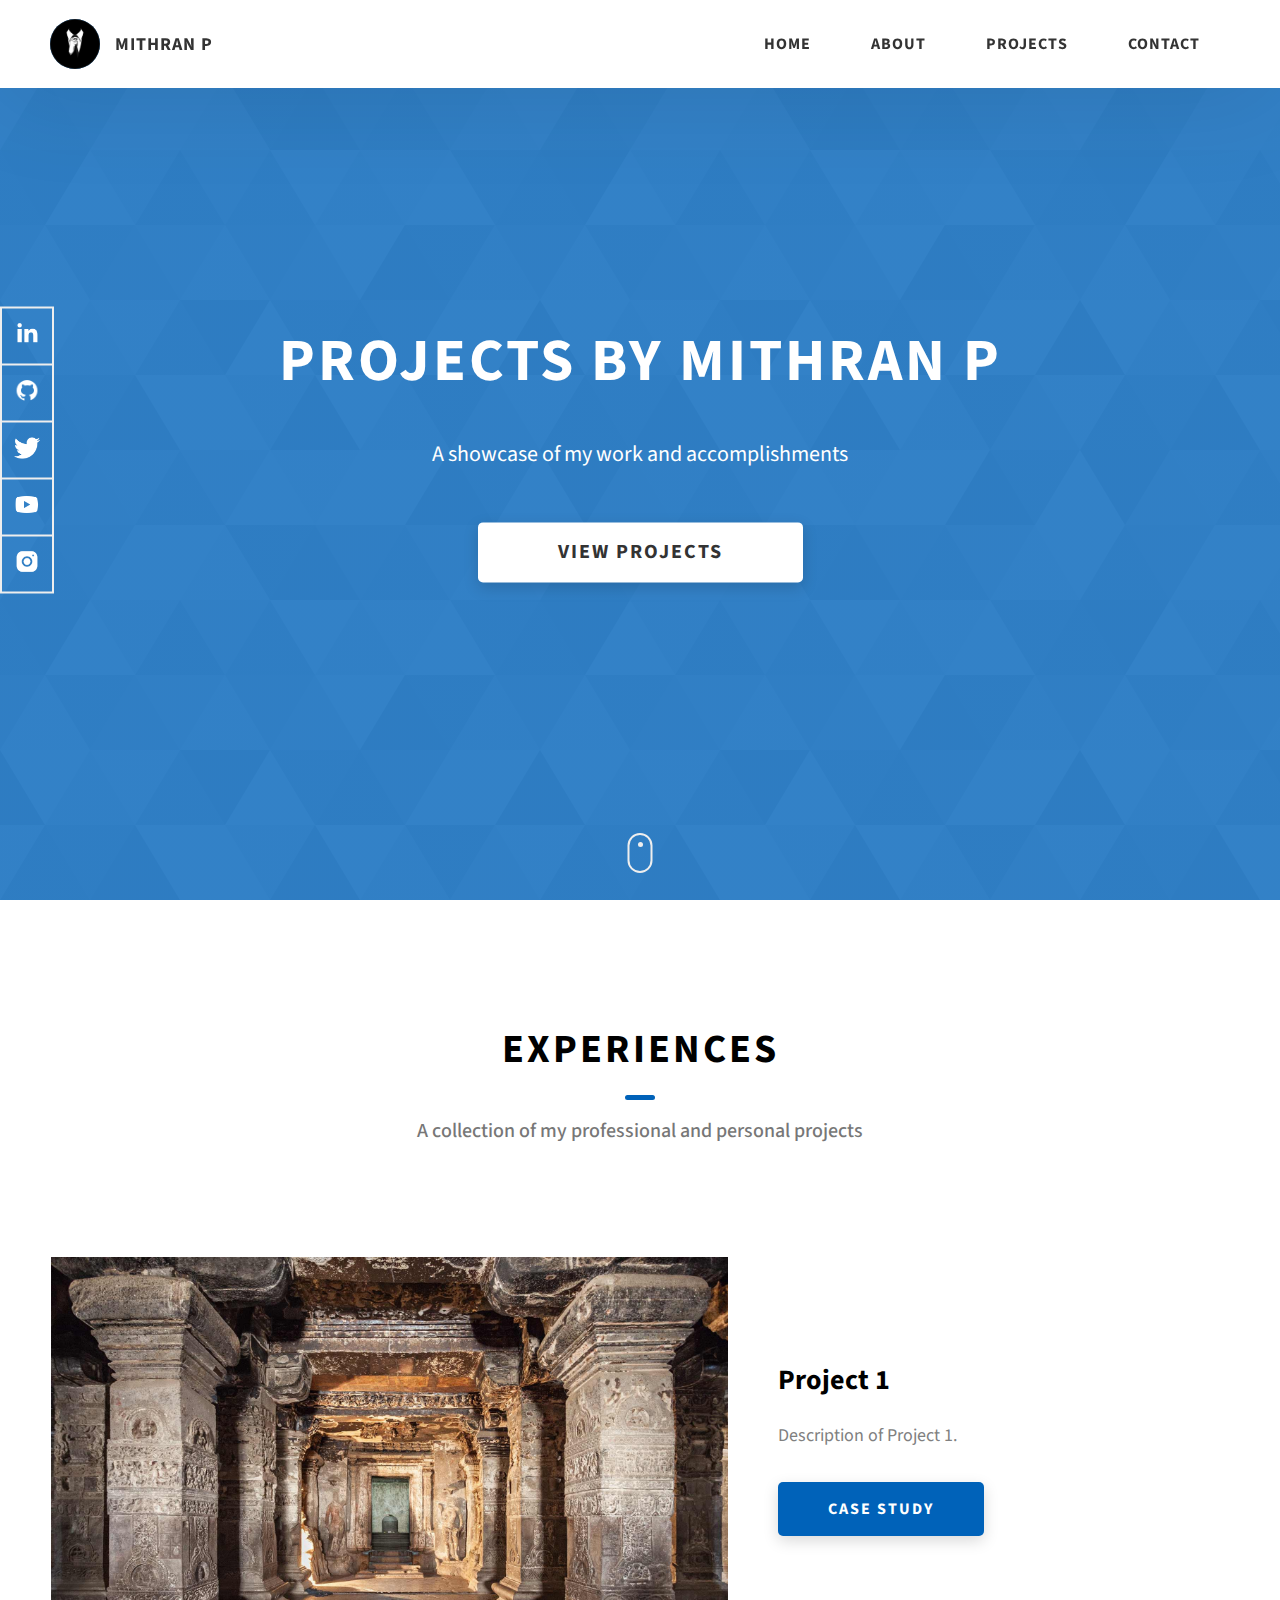
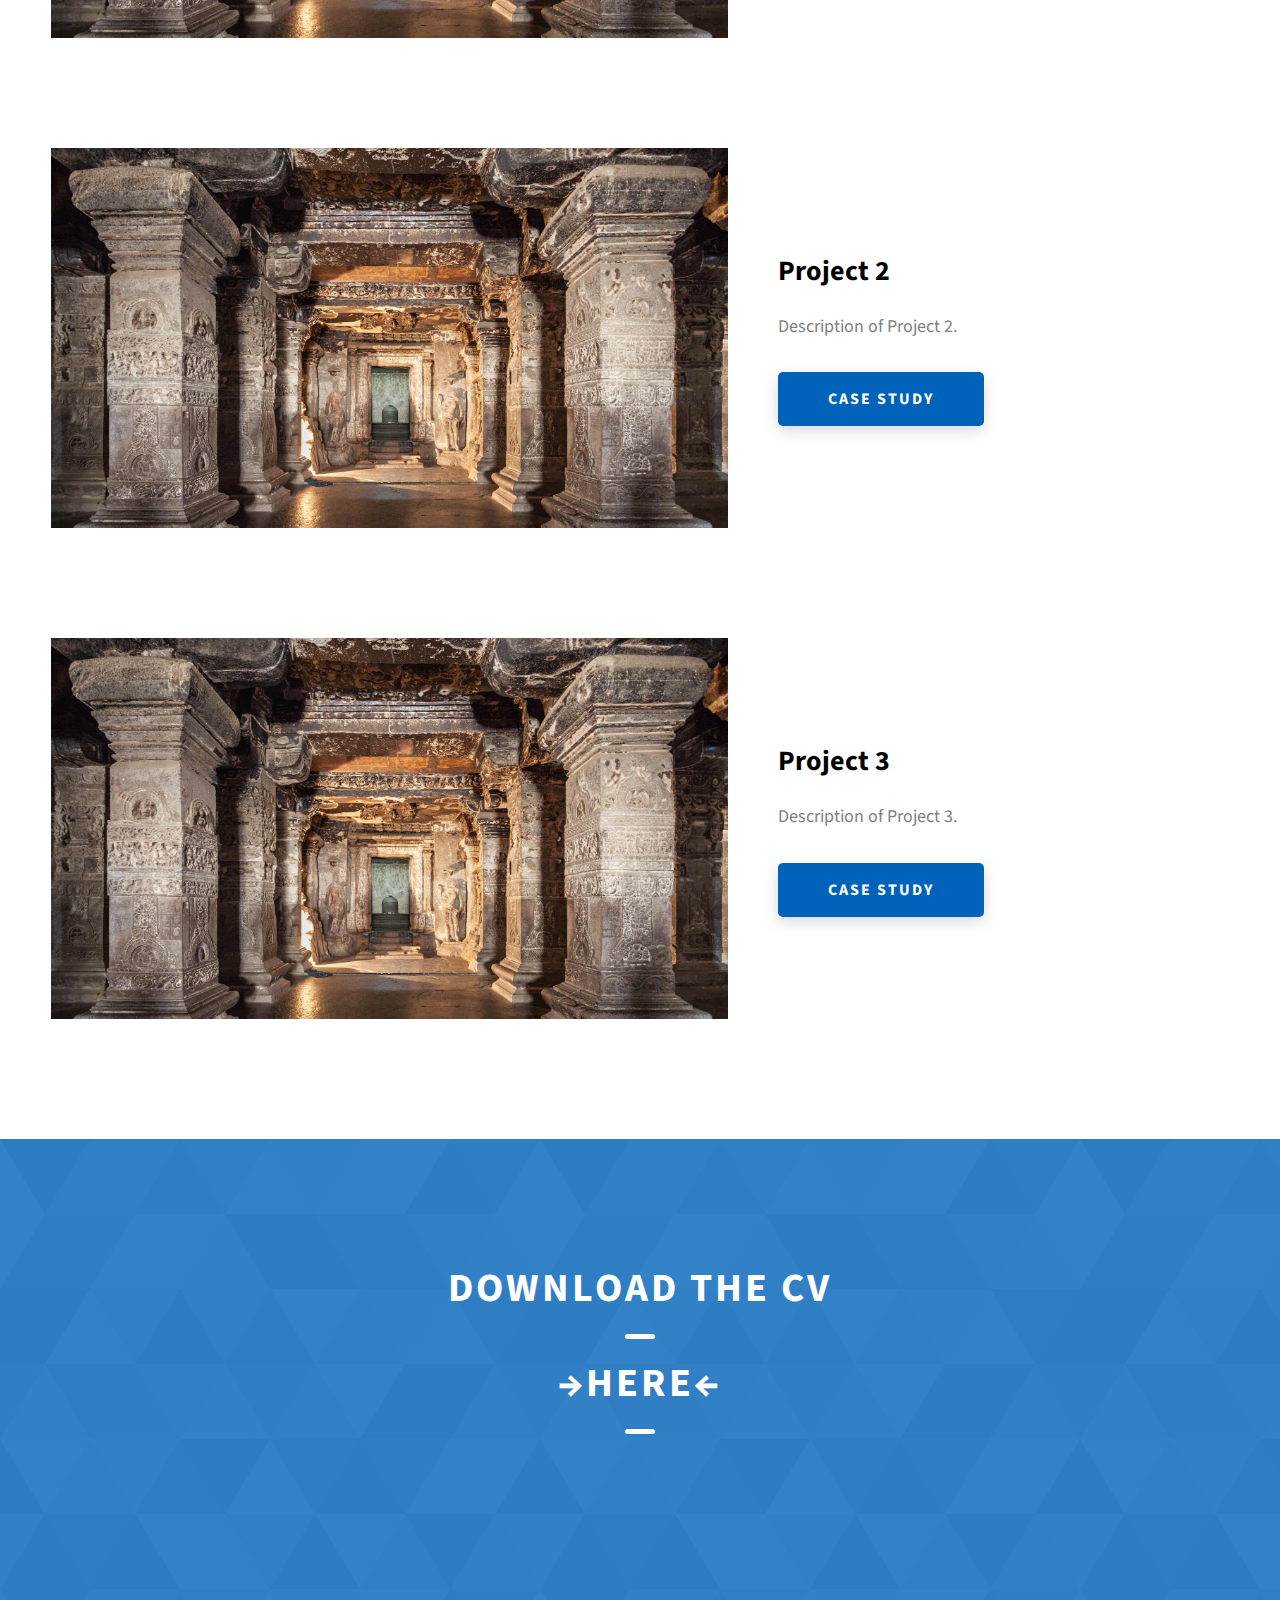
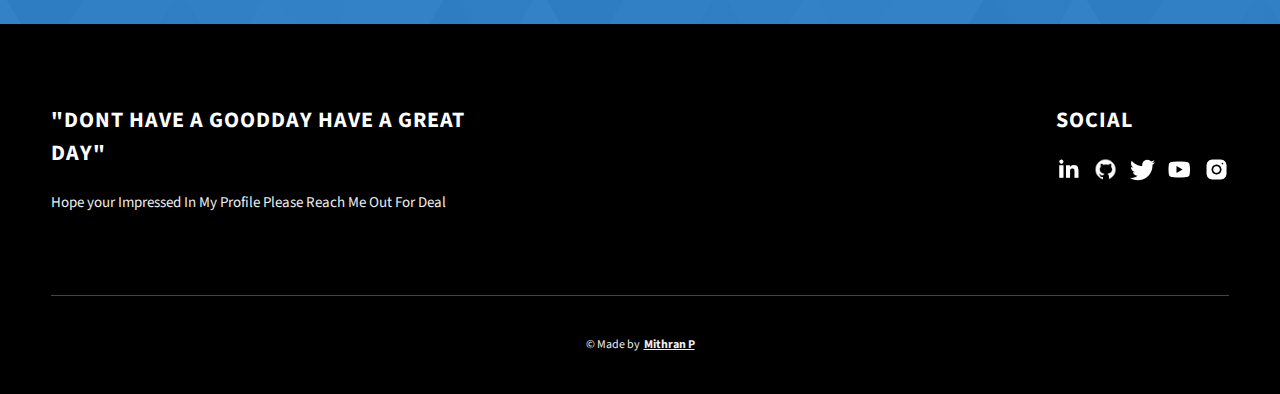
==== projects.html @ d4804017 "projects added and index fixed" ====
<!DOCTYPE html>
<html lang="en">
  <head>
    <meta charset="UTF-8" />
    <meta name="viewport" content="width=device-width, initial-scale=1.0" />
    <meta http-equiv="X-UA-Compatible" content="ie=edge" />
    <title>Mithran P - Projects</title>
    <meta name="description" content="Projects by Mithran" />

    <link rel="stylesheet" href="css/style.css" />

    <link rel="preconnect" href="https://fonts.googleapis.com" />
    <link rel="preconnect" href="https://fonts.gstatic.com" crossorigin />
    <link
      href="https://fonts.googleapis.com/css2?family=Source+Sans+Pro:wght@400;600;700;900&display=swap"
      rel="stylesheet"
    />
  </head>
  <body>
    <header class="header">
      <div class="header__content">
        <div class="header__logo-container">
          <div class="header__logo-img-cont">
            <img
              src="./assets/png/Mithran.png"
              alt="Mithran P"
              class="header__logo-img"
            />
          </div>
          <span class="header__logo-sub">Mithran P</span>
        </div>
        <div class="header__main">
          <ul class="header__links">
            <li class="header__link-wrapper">
              <a href="./index.html" class="header__link"> Home </a>
            </li>
            <li class="header__link-wrapper">
              <a href="./index.html#about" class="header__link">About </a>
            </li>
            <li class="header__link-wrapper">
              <a href="./projects.html" class="header__link"> Projects </a>
            </li>
            <li class="header__link-wrapper">
              <a href="./index.html#contact" class="header__link"> Contact </a>
            </li>
          </ul>
          <div class="header__main-ham-menu-cont">
            <img
              src="./assets/svg/ham-menu.svg"
              alt="hamburger menu"
              class="header__main-ham-menu"
            />
            <img
              src="./assets/svg/ham-menu-close.svg"
              alt="hamburger menu close"
              class="header__main-ham-menu-close d-none"
            />
          </div>
        </div>
      </div>
      <div class="header__sm-menu">
        <div class="header__sm-menu-content">
          <ul class="header__sm-menu-links">
            <li class="header__sm-menu-link">
              <a href="./index.html"> Home </a>
            </li>

            <li class="header__sm-menu-link">
              <a href="./index.html#about"> About </a>
            </li>

            <li class="header__sm-menu-link">
              <a href="./projects.html"> Projects </a>
            </li>

            <li class="header__sm-menu-link">
              <a href="./index.html#contact"> Contact </a>
            </li>
          </ul>
        </div>
      </div>
    </header>
    <section class="home-hero">
      <div class="home-hero__content">
        <h1 class="heading-primary">Projects by Mithran P</h1>
        <div class="home-hero__info">
          <p class="text-primary">
            A showcase of my work and accomplishments
          </p>
        </div>
        <div class="home-hero__cta">
          <a href="./index.html#projects" class="btn btn--bg">View Projects</a>
        </div>
      </div>
      <div class="home-hero__socials">
        <div class="home-hero__social">
          <a href="#" class="home-hero__social-icon-link">
            <img
              src="./assets/png/linkedin-ico.png"
              alt="icon"
              class="home-hero__social-icon"
            />
          </a>
        </div>
        <div class="home-hero__social">
          <a href="#" class="home-hero__social-icon-link">
            <img
              src="./assets/png/github-ico.png"
              alt="icon"
              class="home-hero__social-icon"
            />
          </a>
        </div>
        <div class="home-hero__social">
          <a href="#" class="home-hero__social-icon-link">
            <img
              src="./assets/png/twitter-ico.png"
              alt="icon"
              class="home-hero__social-icon"
            />
          </a>
        </div>
        <div class="home-hero__social">
          <a href="#" class="home-hero__social-icon-link">
            <img
              src="./assets/png/yt-ico.png"
              alt="icon"
              class="home-hero__social-icon"
            />
          </a>
        </div>
        <div class="home-hero__social">
          <a
            href="#"
            class="home-hero__social-icon-link home-hero__social-icon-link--bd-none"
          >
            <img
              src="./assets/png/insta-ico.png"
              alt="icon"
              class="home-hero__social-icon"
            />
          </a>
        </div>
      </div>
      <div class="home-hero__mouse-scroll-cont">
        <div class="mouse"></div>
      </div>
    </section>
    <section id="projects" class="projects sec-pad">
      <div class="main-container">
        <h2 class="heading heading-sec heading-sec__mb-bg">
          <span class="heading-sec__main">Experiences</span>
          <span class="heading-sec__sub">
            A collection of my professional and personal projects
          </span>
        </h2>

        <div class="projects__content">
          <div class="projects__row">
            <div class="projects__row-img-cont">
              <img
                src="./assets/jpeg/project-mockup-example.jpeg"
                alt="Project 1"
                class="projects__row-img"
                loading="lazy"
              />
            </div>
            <div class="projects__row-content">
              <h3 class="projects__row-content-title">Project 1</h3>
              <p class="projects__row-content-desc">
                Description of Project 1.
              </p>
              <a
                href="./project-1.html"
                class="btn btn--med btn--theme dynamicBgClr"
                target="_blank"
                >Case Study</a
              >
            </div>
          </div>
          <div class="projects__row">
            <div class="projects__row-img-cont">
              <img
                src="./assets/jpeg/project-mockup-example.jpeg"
                alt="Project 2"
                class="projects__row-img"
                loading="lazy"
              />
            </div>
            <div class="projects__row-content">
              <h3 class="projects__row-content-title">Project 2</h3>
              <p class="projects__row-content-desc">
                Description of Project 2.
              </p>
              <a
                href="./project-2.html"
                class="btn btn--med btn--theme dynamicBgClr"
                target="_blank"
                >Case Study</a
              >
            </div>
          </div>
          <div class="projects__row">
            <div class="projects__row-img-cont">
              <img
                src="./assets/jpeg/project-mockup-example.jpeg"
                alt="Project 3"
                class="projects__row-img"
                loading="lazy"
              />
            </div>
            <div class="projects__row-content">
              <h3 class="projects__row-content-title">Project 3</h3>
              <p class="projects__row-content-desc">
                Description of Project 3.
              </p>
              <a
                href="./project-3.html"
                class="btn btn--med btn--theme dynamicBgClr"
                target="_blank"
                >Case Study</a
              >
            </div>
          </div>
        </div>
      </div>
    </section>
    <section id="contact" class="contact sec-pad dynamicBg">
      <div class="main-container">
        <h2 class="heading heading-sec heading-sec__mb-med">
          <span class="heading-sec__main heading-sec__main--lt">Download The CV</span>
          <span class="heading-sec__main heading-sec__main--lt"><a href="./index.html" class="main-container">→Here←</a></span>
        </span>
        </h2>
            
          </form>
        </div>
      </div>
    </section>
    <footer class="main-footer">
      <div class="main-container">
        <div class="main-footer__upper">
          <div class="main-footer__row main-footer__row-1">
            <h2 class="heading heading-sm main-footer__heading-sm">
              <span>Social</span>
            </h2>
            <div class="main-footer__social-cont">
              <a target="_blank" rel="noreferrer" href="#">
                <img
                  class="main-footer__icon"
                  src="./assets/png/linkedin-ico.png"
                  alt="icon"
                />
              </a>
              <a target="_blank" rel="noreferrer" href="#">
                <img
                  class="main-footer__icon"
                  src="./assets/png/github-ico.png"
                  alt="icon"
                />
              </a>
              <a target="_blank" rel="noreferrer" href="#">
                <img
                  class="main-footer__icon"
                  src="./assets/png/twitter-ico.png"
                  alt="icon"
                />
              </a>
              <a target="_blank" rel="noreferrer" href="#">
                <img
                  class="main-footer__icon"
                  src="./assets/png/yt-ico.png"
                  alt="icon"
                />
              </a>
              <a target="_blank" rel="noreferrer" href="#">
                <img
                  class="main-footer__icon main-footer__icon--mr-none"
                  src="./assets/png/insta-ico.png"
                  alt="icon"
                />
              </a>
            </div>
          </div>
          <div class="main-footer__row main-footer__row-2">
            <h4 class="heading heading-sm text-lt">"Dont Have A GoodDay Have A Great Day"</h4>
            <p class="main-footer__short-desc">
              Hope your Impressed In My Profile
              Please Reach Me Out For Deal
            </p>
          </div>
        </div>


        <div class="main-footer__lower">
          &copy; Made by
          <a rel="noreferrer" target="_blank" href="mail.com"
            >Mithran P</a
          >
        </div>
      </div>
    </footer>

    <script src="./index.js"></script>
  </body>
</html>
---- css/style.css ----
/*
0 - 600px:      Phone
600 - 900px:    Tablet portrait
900 - 1200px:   Tablet landscape
[1200 - 1800] is where our normal styles apply
1800px + :      Big desktop
$breakpoint arguement choices:
- phone
- tab-port
- tab-land
- big-desktop

Inside media queries 1em is always 16px i.e 1em = 16px at every screen size only inside media queries
*/
*,
*::after,
*::before {
  margin: 0;
  padding: 0;
  box-sizing: inherit;
  font-family: inherit; }

html {
  font-size: 62.5%;
  scroll-behavior: smooth; }
  @media only screen and (max-width: 75em) {
    html {
      font-size: 59%; } }
  @media only screen and (max-width: 56.25em) {
    html {
      font-size: 56%; } }
  @media only screen and (min-width: 112.5em) {
    html {
      font-size: 65%; } }

body {
  box-sizing: border-box;
  position: relative;
  line-height: 1.5;
  font-family: sans-serif;
  overflow-x: hidden;
  overflow-y: scroll;
  font-family: 'Source Sans Pro', sans-serif; }

a {
  text-decoration: none;
  color: inherit; }

li {
  list-style: none; }

input:focus,
button:focus,
a:focus,
textarea:focus {
  outline: none; }

button {
  border: none;
  cursor: pointer; }

textarea {
  resize: none; }

.heading-primary {
  font-size: 6rem;
  text-transform: uppercase;
  letter-spacing: 3px;
  text-align: center; }
  @media only screen and (max-width: 37.5em) {
    .heading-primary {
      font-size: 4.5rem; } }

.heading-sec__mb-bg {
  margin-bottom: 11rem; }
  @media only screen and (max-width: 56.25em) {
    .heading-sec__mb-bg {
      margin-bottom: 8rem; } }

.heading-sec__mb-med {
  margin-bottom: 9rem; }
  @media only screen and (max-width: 56.25em) {
    .heading-sec__mb-med {
      margin-bottom: 8rem; } }

.heading-sec__main {
  display: block;
  font-size: 4rem;
  text-transform: uppercase;
  letter-spacing: 1px;
  letter-spacing: 3px;
  text-align: center;
  margin-bottom: 3.5rem;
  position: relative; }
  .heading-sec__main--lt {
    color: #fff; }
    .heading-sec__main--lt::after {
      content: '';
      background: #fff !important; }
  .heading-sec__main::after {
    content: '';
    position: absolute;
    top: calc(100% + 1.5rem);
    height: 5px;
    width: 3rem;
    background: #0062b9;
    left: 50%;
    transform: translateX(-50%);
    border-radius: 5px; }
    @media only screen and (max-width: 37.5em) {
      .heading-sec__main::after {
        top: calc(100% + 1.2rem); } }

.heading-sec__sub {
  display: block;
  text-align: center;
  color: #777;
  font-size: 2rem;
  font-weight: 500;
  max-width: 80rem;
  margin: auto;
  line-height: 1.6; }
  @media only screen and (max-width: 37.5em) {
    .heading-sec__sub {
      font-size: 1.8rem; } }
  .heading-sec__sub--lt {
    color: #eee; }

.heading-sm {
  font-size: 2.2rem;
  text-transform: uppercase;
  letter-spacing: 1px; }

.main-container {
  max-width: 120rem;
  margin: auto;
  width: 92%; }

.btn {
  background: #fff;
  color: #333;
  text-transform: uppercase;
  letter-spacing: 2px;
  display: inline-block;
  font-weight: 700;
  border-radius: 5px;
  box-shadow: 0 5px 15px 0 rgba(0, 0, 0, 0.15);
  transition: transform .3s; }
  .btn:hover {
    transform: translateY(-3px); }
  .btn--bg {
    padding: 1.5rem 8rem;
    font-size: 2rem; }
  .btn--med {
    padding: 1.5rem 5rem;
    font-size: 1.6rem; }
  .btn--theme {
    background: #0062b9;
    color: #fff; }
  .btn--theme-inv {
    color: #0062b9;
    background: #fff;
    border: 2px solid #0062b9;
    box-shadow: none;
    padding: calc(1.5rem - 2px) calc(5rem - 2px); }

.sec-pad {
  padding: 12rem 0; }
  @media only screen and (max-width: 56.25em) {
    .sec-pad {
      padding: 8rem 0; } }

.text-primary {
  color: #fff;
  font-size: 2.2rem;
  text-align: center;
  width: 100%;
  line-height: 1.6; }
  @media only screen and (max-width: 37.5em) {
    .text-primary {
      font-size: 2rem; } }

.d-none {
  display: none; }

.home-hero {
  color: #fff;
  background: linear-gradient(to right, rgba(0, 98, 185, 0.8), rgba(0, 98, 185, 0.8)), url(../../assets/svg/common-bg.svg);
  background-position: center;
  height: 100vh;
  min-height: 80rem;
  max-height: 120rem;
  position: relative; }
  @media only screen and (max-width: 37.5em) {
    .home-hero {
      height: unset;
      min-height: unset; } }
  .home-hero__socials {
    position: absolute;
    top: 50%;
    border: 2px solid #eee;
    border-left: 2px solid #eee;
    transform: translateY(-50%); }
    @media only screen and (max-width: 56.25em) {
      .home-hero__socials {
        display: none; } }
  .home-hero__mouse-scroll-cont {
    position: absolute;
    bottom: 3%;
    left: 50%;
    transform: translateX(-50%); }
    @media only screen and (max-width: 37.5em) {
      .home-hero__mouse-scroll-cont {
        display: none; } }
  .home-hero__social {
    width: 5rem; }
  .home-hero__social-icon-link {
    width: 100%;
    display: block;
    padding: 1.2rem;
    border-bottom: 2px solid #eee;
    transition: background .3s; }
    .home-hero__social-icon-link:hover {
      background: rgba(255, 255, 255, 0.1); }
    .home-hero__social-icon-link--bd-none {
      border-bottom: 0; }
  .home-hero__social-icon {
    width: 100%; }
  .home-hero__content {
    position: absolute;
    top: 50%;
    left: 50%;
    transform: translate(-50%, -50%);
    max-width: 90rem;
    width: 92%; }
    @media only screen and (max-width: 37.5em) {
      .home-hero__content {
        padding: 19rem 0 13rem 0;
        margin: auto;
        position: static;
        transform: translate(0, 0); } }
  .home-hero__info {
    margin: 3rem auto 0 auto;
    max-width: 80rem; }
  .home-hero__cta {
    margin-top: 5rem;
    text-align: center; }

.about {
  background: #fafafa; }
  .about__content {
    display: grid;
    grid-template-columns: 1fr 1fr;
    grid-gap: 10rem; }
    @media only screen and (max-width: 56.25em) {
      .about__content {
        grid-template-columns: 1fr;
        grid-gap: 8rem; } }
    .about__content-title {
      font-weight: 700;
      font-size: 2.8rem;
      margin-bottom: 3rem; }
      @media only screen and (max-width: 37.5em) {
        .about__content-title {
          font-size: 2.4rem; } }
    .about__content-details-para {
      font-size: 1.8rem;
      color: grey;
      max-width: 60rem;
      line-height: 1.7;
      margin-bottom: 1rem; }
      .about__content-details-para--hl {
        font-weight: 700;
        margin: 0 3px; }
      .about__content-details-para:last-child {
        margin-bottom: 4rem; }

.projects__row {
  display: grid;
  grid-template-columns: 1.5fr 1fr;
  grid-gap: 5rem;
  margin-bottom: 11rem; }
  @media only screen and (max-width: 56.25em) {
    .projects__row {
      grid-template-columns: 1fr;
      grid-gap: 2rem;
      margin-bottom: 8rem; } }
  @media only screen and (max-width: 56.25em) {
    .projects__row {
      text-align: center; } }
  .projects__row:last-child {
    margin-bottom: 0; }
  .projects__row-img-cont {
    overflow: hidden; }
  .projects__row-img {
    width: 100%;
    display: block;
    object-fit: cover; }
  .projects__row-content {
    padding: 2rem 0;
    display: flex;
    justify-content: center;
    flex-direction: column;
    align-items: flex-start; }
    @media only screen and (max-width: 56.25em) {
      .projects__row-content {
        align-items: center; } }
    .projects__row-content-title {
      font-weight: 700;
      font-size: 2.8rem;
      margin-bottom: 2rem; }
      @media only screen and (max-width: 37.5em) {
        .projects__row-content-title {
          font-size: 2.4rem; } }
    .projects__row-content-desc {
      font-size: 1.8rem;
      color: grey;
      max-width: 60rem;
      line-height: 1.7;
      margin-bottom: 3rem; }
      @media only screen and (max-width: 37.5em) {
        .projects__row-content-desc {
          font-size: 1.7rem; } }

.contact {
  background: linear-gradient(to right, rgba(0, 98, 185, 0.8), rgba(0, 98, 185, 0.8)), url(../../assets/svg/common-bg.svg);
  background-size: cover;
  background-position: center; }
  .contact__form-container {
    box-shadow: 0 0 10px rgba(0, 0, 0, 0.1);
    background: white;
    padding: 4rem;
    margin-top: 6rem;
    max-width: 80rem;
    text-align: right;
    width: 95%;
    border-radius: 5px;
    margin: 5rem auto 0 auto; }
    @media only screen and (max-width: 37.5em) {
      .contact__form-container {
        padding: 3rem; } }
  .contact__form-field {
    margin-bottom: 4rem; }
    @media only screen and (max-width: 37.5em) {
      .contact__form-field {
        margin-bottom: 3rem; } }
  .contact__form-label {
    color: #666;
    font-size: 1.4rem;
    letter-spacing: 1px;
    font-weight: 700;
    margin-bottom: 1rem;
    display: block;
    text-align: left; }
  .contact__form-input {
    color: #333;
    padding: 2rem;
    width: 100%;
    border: 1px solid #ebebeb;
    font-size: 1.6rem;
    letter-spacing: 0px;
    background: #f0f0f0;
    border-radius: 5px;
    font-weight: 600;
    /* Code for Modern Browsers */
    /* Code for WebKit, Blink, Edge */
    /* Code for Internet Explorer 10-11 */
    /* Code for Microsoft Edge */
    /* Code for Mozilla Firefox 4 to 18 */
    /* Code for Mozilla Firefox 19+ */ }
    .contact__form-input::placeholder {
      color: #999;
      font-weight: 600;
      font-size: 1.6rem; }
    .contact__form-input::-webkit-input-placeholder {
      color: #999;
      font-weight: 600;
      font-size: 1.6rem; }
    .contact__form-input:-ms-input-placeholder {
      color: #999;
      font-weight: 600;
      font-size: 1.6rem; }
    .contact__form-input::-ms-input-placeholder {
      color: #999;
      font-weight: 600;
      font-size: 1.6rem; }
    .contact__form-input:-moz-placeholder {
      opacity: 1;
      color: #999;
      font-weight: 600;
      font-size: 1.6rem; }
    .contact__form-input::-moz-placeholder {
      opacity: 1;
      color: #999;
      font-weight: 600;
      font-size: 1.6rem; }
  .contact__btn {
    width: 30%;
    padding: 2rem 4rem;
    font-size: 1.6rem; }
    @media only screen and (max-width: 37.5em) {
      .contact__btn {
        width: 100%; } }

.project-cs-hero {
  color: #fff;
  background: linear-gradient(to right, rgba(0, 98, 185, 0.8), rgba(0, 98, 185, 0.8)), url(../../assets/svg/common-bg.svg);
  background-size: cover;
  background-position: center;
  position: relative; }
  @media only screen and (max-width: 37.5em) {
    .project-cs-hero {
      height: unset;
      min-height: unset; } }
  .project-cs-hero__content {
    padding: 25rem 0 17rem 0;
    max-width: 90rem;
    width: 92%;
    margin: auto; }
    @media only screen and (max-width: 37.5em) {
      .project-cs-hero__content {
        padding: 19rem 0 13rem 0;
        margin: auto;
        position: static;
        transform: translate(0, 0); } }
  .project-cs-hero__info {
    margin: 3rem auto 0 auto;
    max-width: 80rem; }
  .project-cs-hero__cta {
    margin-top: 5rem;
    text-align: center; }

.project-details__content {
  padding: 8rem 0;
  max-width: 90rem;
  margin: auto; }
  .project-details__content-title {
    font-weight: 700;
    font-size: 2.8rem;
    margin-bottom: 3rem; }
    @media only screen and (max-width: 37.5em) {
      .project-details__content-title {
        font-size: 2.4rem; } }

.project-details__showcase-img-cont {
  width: 100%;
  margin-bottom: 6rem; }

.project-details__showcase-img {
  width: 100%; }

.project-details__content-main {
  width: 100%;
  max-width: 70rem;
  margin: auto; }

.project-details__desc {
  margin: 0 0 7rem 0; }
  .project-details__desc-para {
    font-size: 1.8rem;
    line-height: 1.7;
    color: grey;
    margin-bottom: 2rem; }

.project-details__tools-used {
  margin: 0 0 7rem 0; }
  .project-details__tools-used-list {
    display: flex;
    flex-wrap: wrap; }
  .project-details__tools-used-item {
    padding: 1rem 2rem;
    margin-bottom: 1.5rem;
    margin-right: 1.5rem;
    font-size: 1.6rem;
    background: rgba(153, 153, 153, 0.2);
    border-radius: 5px;
    font-weight: 600;
    color: #777; }

.project-details__links {
  margin: 0 0; }
  .project-details__links-btn {
    margin-right: 2rem; }
    @media only screen and (max-width: 37.5em) {
      .project-details__links-btn {
        margin-right: 0;
        width: 70%;
        margin-bottom: 2rem;
        text-align: center; } }
    .project-details__links-btn:last-child {
      margin: 0; }
      @media only screen and (max-width: 37.5em) {
        .project-details__links-btn:last-child {
          margin: 0; } }

.header {
  position: fixed;
  width: 100%;
  z-index: 1000;
  background: #000;
  background: #fff;
  box-shadow: 0 10px 100px rgba(0, 0, 0, 0.1); }
  .header__content {
    display: flex;
    align-items: center;
    justify-content: space-between;
    padding: 1rem 5rem; }
    @media only screen and (max-width: 56.25em) {
      .header__content {
        padding: 0 2rem; } }
  .header__logo-container {
    display: flex;
    align-items: center;
    cursor: pointer;
    color: #333;
    transition: color .3s; }
    .header__logo-container:hover {
      color: #0062b9; }
  .header__logo-img-cont {
    width: 5rem;
    height: 5rem;
    border-radius: 50px;
    overflow: hidden;
    margin-right: 1.5rem;
    background: #0062b9; }
    @media only screen and (max-width: 56.25em) {
      .header__logo-img-cont {
        width: 4.5rem;
        height: 4.5rem;
        margin-right: 1.2rem; } }
  .header__logo-img {
    width: 100%;
    height: 100%;
    object-fit: cover;
    object-position: center;
    display: block; }
  .header__logo-sub {
    font-size: 1.8rem;
    text-transform: uppercase;
    font-weight: 700;
    letter-spacing: 1px; }
  .header__links {
    display: flex; }
    @media only screen and (max-width: 37.5em) {
      .header__links {
        display: none; } }
  .header__link {
    padding: 2.2rem 3rem;
    display: inline-block;
    font-size: 1.6rem;
    color: #333;
    text-transform: uppercase;
    letter-spacing: 1px;
    font-weight: 700;
    transition: color .3s; }
    .header__link:hover {
      color: #0062b9; }
    @media only screen and (max-width: 56.25em) {
      .header__link {
        padding: 3rem 1.8rem;
        font-size: 1.5rem; } }
  .header__main-ham-menu-cont {
    display: none;
    width: 3rem;
    padding: 2.2rem 0; }
    @media only screen and (max-width: 37.5em) {
      .header__main-ham-menu-cont {
        display: block; } }
  .header__main-ham-menu {
    width: 100%; }
  .header__main-ham-menu-close {
    width: 100%; }
  .header__sm-menu {
    background: #fff;
    position: absolute;
    width: 100%;
    top: 100%;
    visibility: hidden;
    opacity: 0;
    transition: all .3s;
    box-shadow: 0px 5px 5px 0px rgba(0, 0, 0, 0.1);
    -webkit-box-shadow: 0px 5px 5px 0px rgba(0, 0, 0, 0.1);
    -moz-box-shadow: 0px 5px 5px 0px rgba(0, 0, 0, 0.1); }
    .header__sm-menu--active {
      visibility: hidden;
      opacity: 0; }
      @media only screen and (max-width: 37.5em) {
        .header__sm-menu--active {
          visibility: visible;
          opacity: 1; } }
  .header__sm-menu-link a {
    display: block;
    text-decoration: none;
    padding: 2.5rem 3rem;
    font-size: 1.6rem;
    color: #333;
    text-align: right;
    border-bottom: 1px solid #eee;
    font-weight: 700;
    text-transform: uppercase;
    letter-spacing: 2px;
    transition: color .3s; }
    .header__sm-menu-link a:hover {
      color: #0062b9; }
  .header__sm-menu-link:first-child a {
    border-top: 1px solid #eee; }
  .header__sm-menu-link-last {
    border-bottom: 0; }

.main-footer {
  background: #000;
  color: #fff; }
  .main-footer__upper {
    display: flex;
    justify-content: space-between;
    padding: 8rem 0; }
    @media only screen and (max-width: 56.25em) {
      .main-footer__upper {
        padding: 6rem 0; } }
    @media only screen and (max-width: 37.5em) {
      .main-footer__upper {
        display: block; } }
  .main-footer__row-1 {
    order: 2; }
    @media only screen and (max-width: 56.25em) {
      .main-footer__row-1 {
        margin-bottom: 5rem; } }
  .main-footer__row-2 {
    width: 40%;
    order: 1;
    max-width: 50rem; }
    @media only screen and (max-width: 56.25em) {
      .main-footer__row-2 {
        width: 100%; } }
  .main-footer__short-desc {
    margin-top: 2rem;
    color: #eee;
    font-size: 1.5rem;
    line-height: 1.7; }
  .main-footer__social-cont {
    margin-top: 2rem; }
  .main-footer__icon {
    margin-right: 1rem;
    width: 2.5rem; }
    .main-footer__icon--mr-none {
      margin-right: 0; }
  .main-footer__lower {
    padding: 4rem 0;
    border-top: 1px solid #444;
    color: #eee;
    font-size: 1.2rem;
    text-align: left;
    text-align: center; }
    .main-footer__lower a {
      text-decoration: underline;
      font-weight: bold;
      margin-left: 2px; }
    @media only screen and (max-width: 56.25em) {
      .main-footer__lower {
        padding: 3.5rem 0; } }

.skills {
  display: flex;
  flex-wrap: wrap; }
  .skills__skill {
    padding: 1rem 2rem;
    margin-bottom: 1.5rem;
    margin-right: 1.5rem;
    font-size: 1.6rem;
    background: rgba(153, 153, 153, 0.2);
    border-radius: 5px;
    font-weight: 600;
    color: #777; }

.mouse {
  width: 25px;
  height: 40px;
  border: 2px solid #eee;
  border-radius: 60px;
  position: relative;
  overflow: hidden; }
  .mouse::before {
    content: '';
    width: 5px;
    height: 5px;
    position: absolute;
    top: 7px;
    left: 50%;
    transform: translateX(-50%);
    background-color: #eee;
    border-radius: 50%;
    opacity: 1;
    animation: wheel 1.3s infinite;
    -webkit-animation: wheel 1.3s infinite; }

@keyframes wheel {
  to {
    opacity: 0;
    top: 27px; } }

@-webkit-keyframes wheel {
  to {
    opacity: 0;
    top: 27px; } }
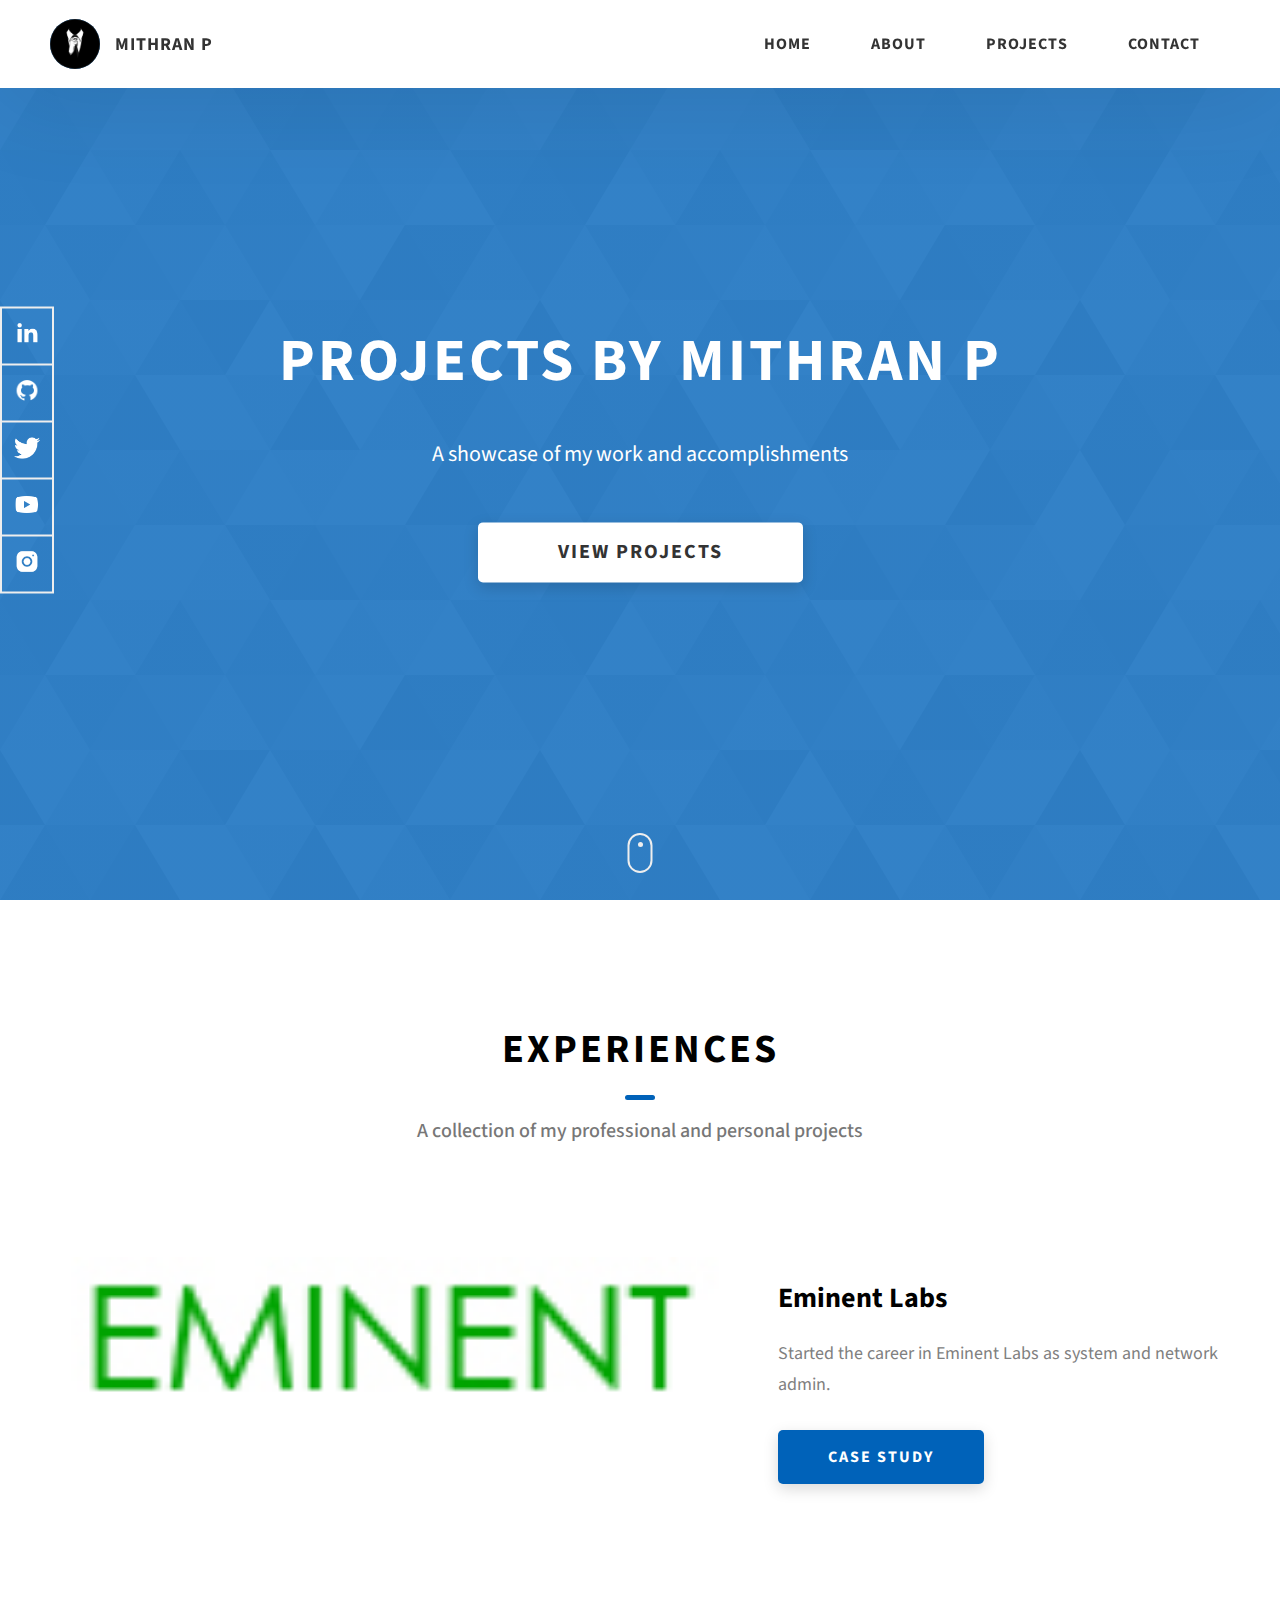
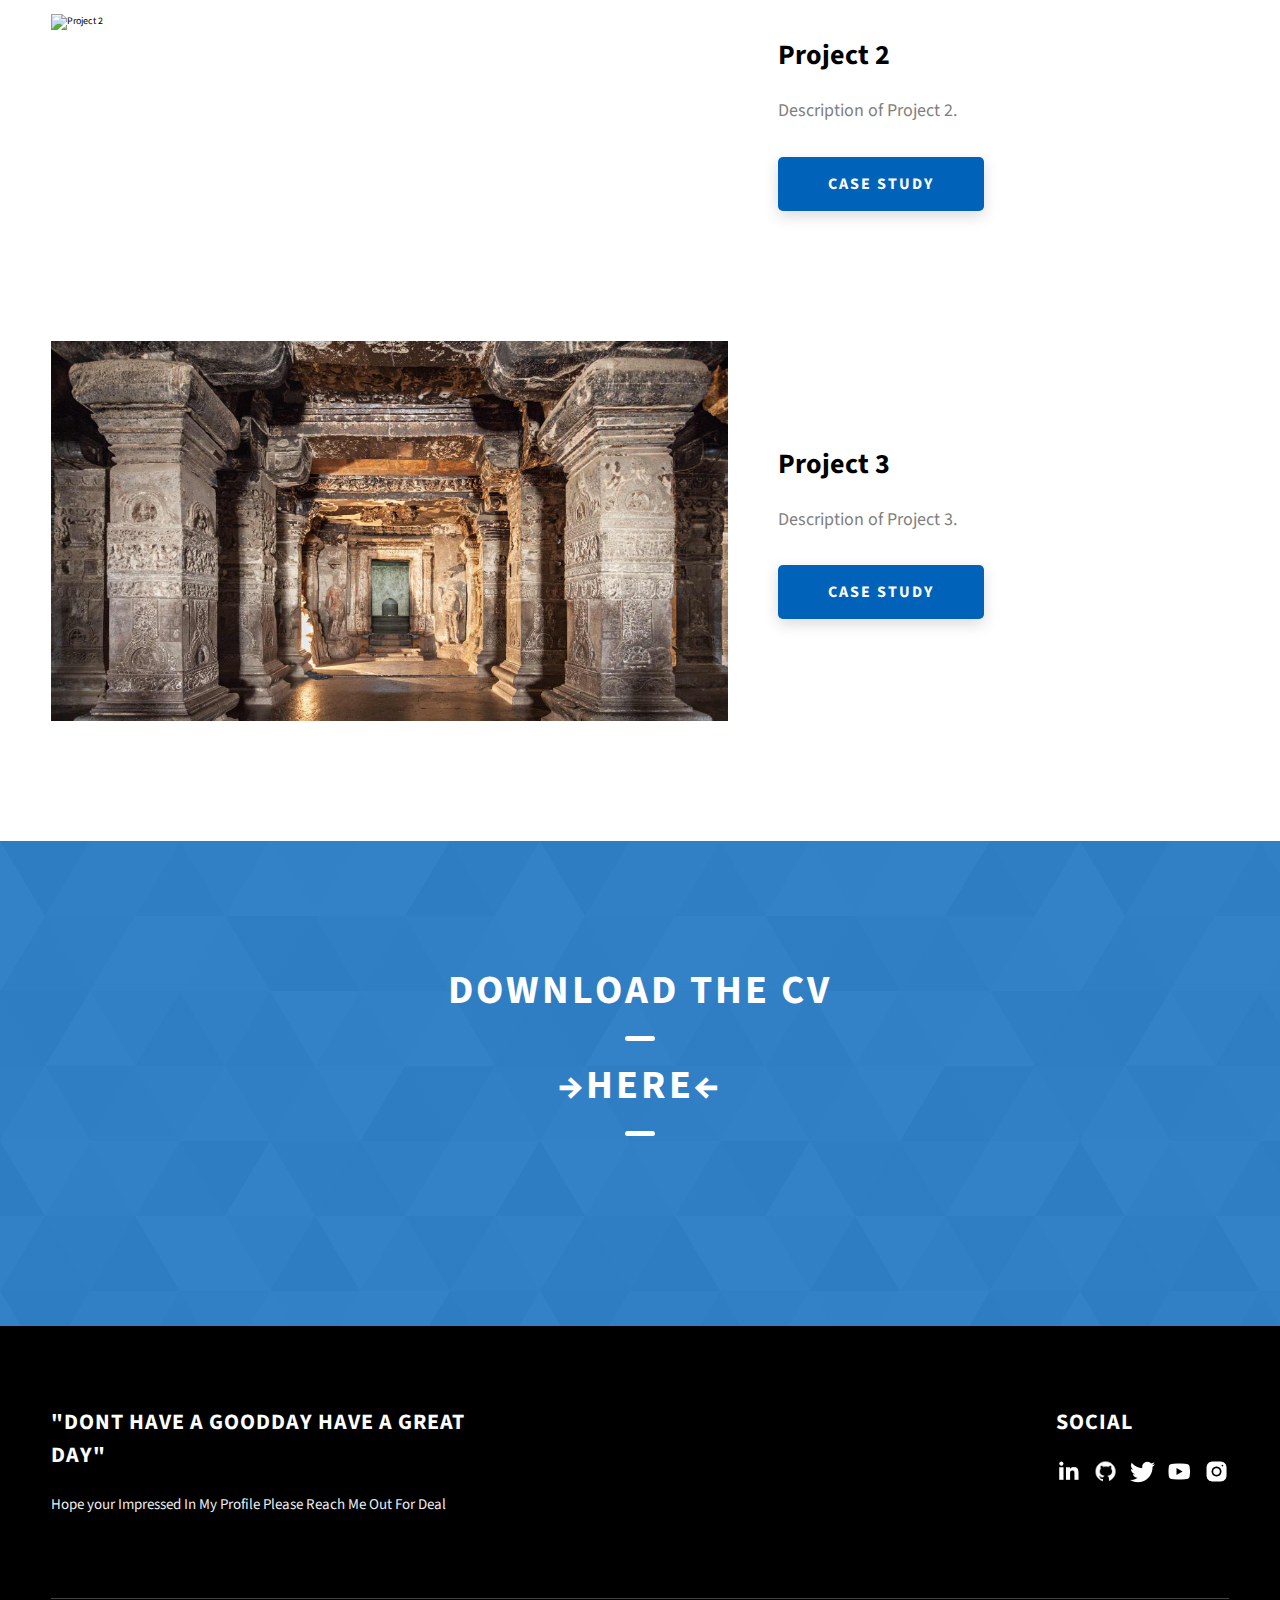
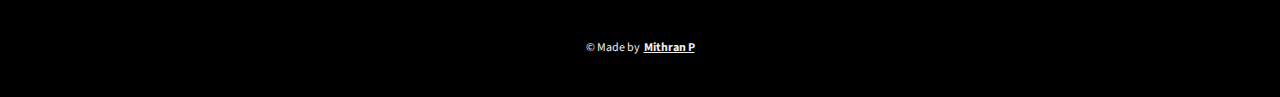
==== commit a6102248: "small corrections in exp" ====
--- a/projects.html
+++ b/projects.html
@@ -159,16 +159,16 @@
           <div class="projects__row">
             <div class="projects__row-img-cont">
               <img
-                src="./assets/jpeg/project-mockup-example.jpeg"
+                src="./assets/jpeg/eminent.jpeg"
                 alt="Project 1"
                 class="projects__row-img"
                 loading="lazy"
               />
             </div>
             <div class="projects__row-content">
-              <h3 class="projects__row-content-title">Project 1</h3>
+              <h3 class="projects__row-content-title">Eminent Labs</h3>
               <p class="projects__row-content-desc">
-                Description of Project 1.
+                Started the career in Eminent Labs as system and network admin.
               </p>
               <a
                 href="./project-1.html"
@@ -181,7 +181,7 @@
           <div class="projects__row">
             <div class="projects__row-img-cont">
               <img
-                src="./assets/jpeg/project-mockup-example.jpeg"
+                src="./assets/jpeg/nil.jpeg"
                 alt="Project 2"
                 class="projects__row-img"
                 loading="lazy"
